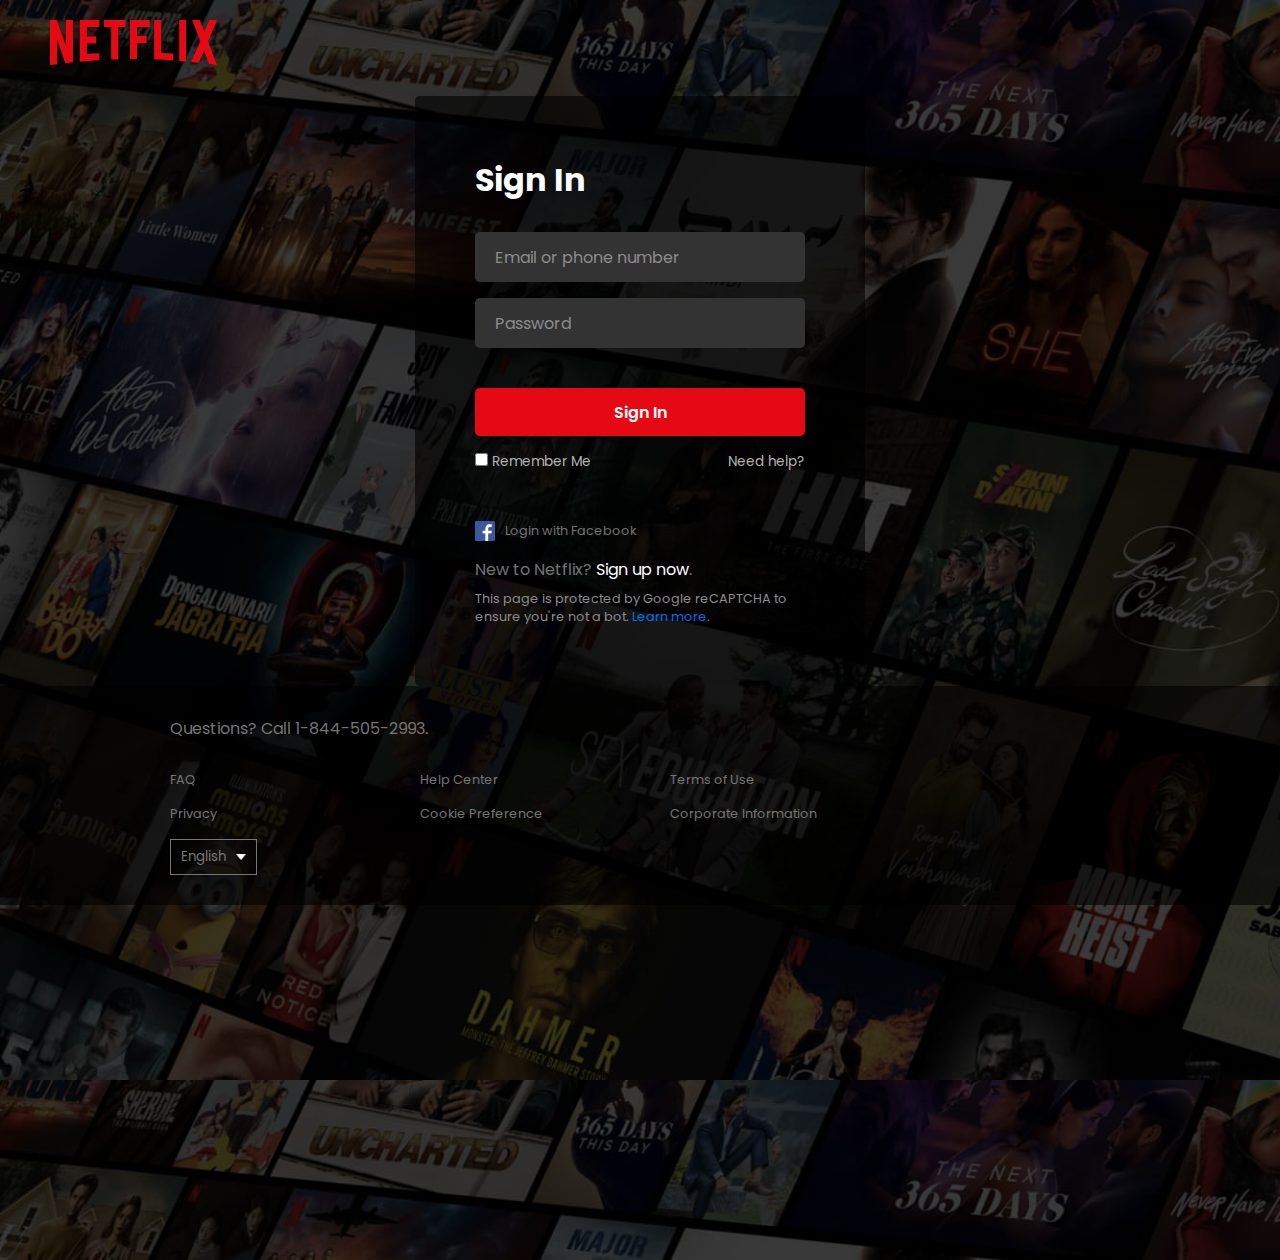
==== sign.html @ 2271d5dd "Add files via upload" ====
<!DOCTYPE html>
<html lang="en">
<head>
    <meta charset="UTF-8">
    <meta http-equiv="X-UA-Compatible" content="IE=edge">
    <meta name="viewport" content="width=device-width, initial-scale=1.0">
    <title>sign-in</title>
    <link rel="stylesheet" href="sign.css">
</head>
<body>
    <div class="container">
        <div class="logo">
            <svg viewBox="0 0 111 30" class="svg-icon svg-icon-netflix-logo" focusable="true">
                <g id="netflix-logo">
                    <path
                        d="M105.06233,14.2806261 L110.999156,30 C109.249227,29.7497422 107.500234,29.4366857 105.718437,29.1554972 L102.374168,20.4686475 L98.9371075,28.4375293 C97.2499766,28.1563408 95.5928391,28.061674 93.9057081,27.8432843 L99.9372012,14.0931671 L94.4680851,-5.68434189e-14 L99.5313525,-5.68434189e-14 L102.593495,7.87421502 L105.874965,-5.68434189e-14 L110.999156,-5.68434189e-14 L105.06233,14.2806261 Z M90.4686475,-5.68434189e-14 L85.8749649,-5.68434189e-14 L85.8749649,27.2499766 C87.3746368,27.3437061 88.9371075,27.4055675 90.4686475,27.5930265 L90.4686475,-5.68434189e-14 Z M81.9055207,26.93692 C77.7186241,26.6557316 73.5307901,26.4064111 69.250164,26.3117443 L69.250164,-5.68434189e-14 L73.9366389,-5.68434189e-14 L73.9366389,21.8745899 C76.6248008,21.9373887 79.3120255,22.1557784 81.9055207,22.2804387 L81.9055207,26.93692 Z M64.2496954,10.6561065 L64.2496954,15.3435186 L57.8442216,15.3435186 L57.8442216,25.9996251 L53.2186709,25.9996251 L53.2186709,-5.68434189e-14 L66.3436123,-5.68434189e-14 L66.3436123,4.68741213 L57.8442216,4.68741213 L57.8442216,10.6561065 L64.2496954,10.6561065 Z M45.3435186,4.68741213 L45.3435186,26.2498828 C43.7810479,26.2498828 42.1876465,26.2498828 40.6561065,26.3117443 L40.6561065,4.68741213 L35.8121661,4.68741213 L35.8121661,-5.68434189e-14 L50.2183897,-5.68434189e-14 L50.2183897,4.68741213 L45.3435186,4.68741213 Z M30.749836,15.5928391 C28.687787,15.5928391 26.2498828,15.5928391 24.4999531,15.6875059 L24.4999531,22.6562939 C27.2499766,22.4678976 30,22.2495079 32.7809542,22.1557784 L32.7809542,26.6557316 L19.812541,27.6876933 L19.812541,-5.68434189e-14 L32.7809542,-5.68434189e-14 L32.7809542,4.68741213 L24.4999531,4.68741213 L24.4999531,10.9991564 C26.3126816,10.9991564 29.0936358,10.9054269 30.749836,10.9054269 L30.749836,15.5928391 Z M4.78114163,12.9684132 L4.78114163,29.3429562 C3.09401069,29.5313525 1.59340144,29.7497422 0,30 L0,-5.68434189e-14 L4.4690224,-5.68434189e-14 L10.562377,17.0315868 L10.562377,-5.68434189e-14 L15.2497891,-5.68434189e-14 L15.2497891,28.061674 C13.5935889,28.3437998 11.906458,28.4375293 10.1246602,28.6868498 L4.78114163,12.9684132 Z"
                        id="Fill-14"></path>
                </g>
            </svg>
        </div>
        <div class="form-container">
            <form>
                <h1>Sign In</h1>
                <div class="form-group">
                    <input type="text" required>
                    <label>Email or phone number</label>
                </div>
                <div class="form-group">
                    <input type="password" required>
                    <label>Password</label>
                </div>
                <button>Sign In</button>
                <div class="remember">
                    <div class="left">
                        <input type="checkbox" id="remember">
                        <label for="remember">Remember Me</label>
                    </div>
                    <div class="right">
                        <a href="#">Need help?</a>
                    </div>
                </div>
                <div class="facebook-login">
                    <img src="./img/fb-logo.png">
                    <a href="#">Login with Facebook</a>
                </div>
                <div class="signup">
                    <p>New to Netflix? <a href="#">Sign up now</a>.</p>
                </div>
                <p class="captcha">
                    This page is protected by Google reCAPTCHA to ensure you're not a bot. 
                    <a href="#">Learn more</a>.
                </p>
            </form>
        </div>
        <footer>
            <div class="top">
                <a href="#">Questions? Call 1-844-505-2993.</a>
            </div>
            <div class="links">
                <a href="#">FAQ</a>
                <a href="#">Help Center</a>
                <a href="#">Terms of Use</a>
                <a href="#">Privacy</a>
                <a href="#">Cookie Preference</a>
                <a href="#">Corporate Information</a>
            </div>
            <button class="language">English <img src="./img/down-icon.png"></button>
        </footer>
    </div>

    
</body>
</html>
---- sign.css ----
@import url(https://fonts.googleapis.com/css?family=Poppins:100,100italic,200,200italic,300,300italic,regular,italic,500,500italic,600,600italic,700,700italic,800,800italic,900,900italic);
* {
    margin: 0;
    padding: 0;
    box-sizing: border-box;
    font-family: 'Poppins', sans-serif;
}

body {
    background-image: linear-gradient(rgba(0,0,0,0.7), rgba(0,0,0,0.7)), url(./img/header-image.png);
    overflow-x: hidden;
}

.container {
    min-height: 140vh;
}

.logo {
    width: 167px;
    fill: #e50914;
    position: absolute;
    top: 20px;
    left: 50px;
}

.form-container{
    display: flex;
    justify-content: center;
}
form {
    color: #fff;
    background-color: rgba(0, 0, 0, .6);
    border-radius: .3rem;
    width: 450px;
    padding: 60px;
    margin-top: 6rem;
}

form h1 {
    margin-bottom: 28px;
}

.form-group {
    width: 100%;
    height: 50px;
    margin-bottom: 16px;
    position: relative;
}

.form-group input {
    width: 100%;
    height: 100%;
    background-color: #333;
    border: none;
    border-radius: .3rem;
    outline: none;
    color: #fff;
    padding: 16px 20px 0;
    font-size: 1rem;
}

.form-group label {
    position: absolute;
    top: 50%;
    left: 20px;
    transform: translateY(-50%);
    color: #8c8c8c;
    pointer-events: none;
    transition: 200ms ease-in-out transform,
    200ms ease-in-out font-size;
}

.form-group input:focus ~ label,
.form-group input:valid ~ label {
    transform: translateY(-1.25rem);
    font-size: .7rem;
}

form button {
    width: 100%;
    height: 48px;
    font-size: 1rem;
    background-color: #e50914;
    color: #fff;
    font-weight: 600;
    border: none;
    border-radius: .3rem;
    cursor: pointer;
    margin: 24px 0 12px;
}

.remember {
    display: flex;
    align-items: center;
    justify-content: space-between;
}

.remember label {
    font-size: .85rem;
    color: #b3b3b3;
}

.remember a {
    color: #b3b3b3;
    font-size: .85rem;
    text-decoration: none;
}
.remember a:hover {
    text-decoration: underline;
}

.facebook-login {
    margin-top: 3rem;
    display: flex;
    align-items: center;
}

.facebook-login img {
    width: 20px;
    aspect-ratio: 1;
    margin-right: 10px;
}

.facebook-login a {
    color: #737373;
    font-size: .8rem;
    text-decoration: none;
}

.signup {
    margin-top: 16px;
}

.signup p {
    color: #737373;
}

.signup p a {
    color: #fff;
    text-decoration: none;
}

.signup p a:hover {
    text-decoration: underline;
}

.captcha {
    font-size: .8rem;
    color: #8c8c8c;
    margin-top: 0.5rem;
}

.captcha a {
    color: #0071eb;
    text-decoration: none;
}

.captcha a:hover {
    text-decoration: underline;
}

footer {
    position: absolute;
    left: 0;
     width: 100%;
    height: fit-content;
    background-color: rgba(0, 0, 0, .6);
    padding: 30px 170px;
    /* overflow: hidden; */
}

footer a {
    color: #757575;
    text-decoration: none;
}

footer a:hover {
    text-decoration: underline;
}

footer .top {
    margin-bottom: 30px;
}

footer .links {
    display: flex;
    flex-wrap: wrap;
}

footer .links a {
    display: inline-block;
    width: 250px;
    margin-bottom: 16px;
    font-size: 0.8rem;
}

.language{
    display: inline-flex;
    align-items: center;
    background: transparent;
    border: 1px solid #777;
    padding: 7px 10px;
    color: #777;
}

.language img{
    width: 10px;
    margin-left: 10px;
}


@media only screen and (max-width: 600px){
    .logo{
        width: 100px;
    }

    footer {
        padding: 10px 60px;
    }

    .links a{
        margin-top: 10px;
    }
    
}
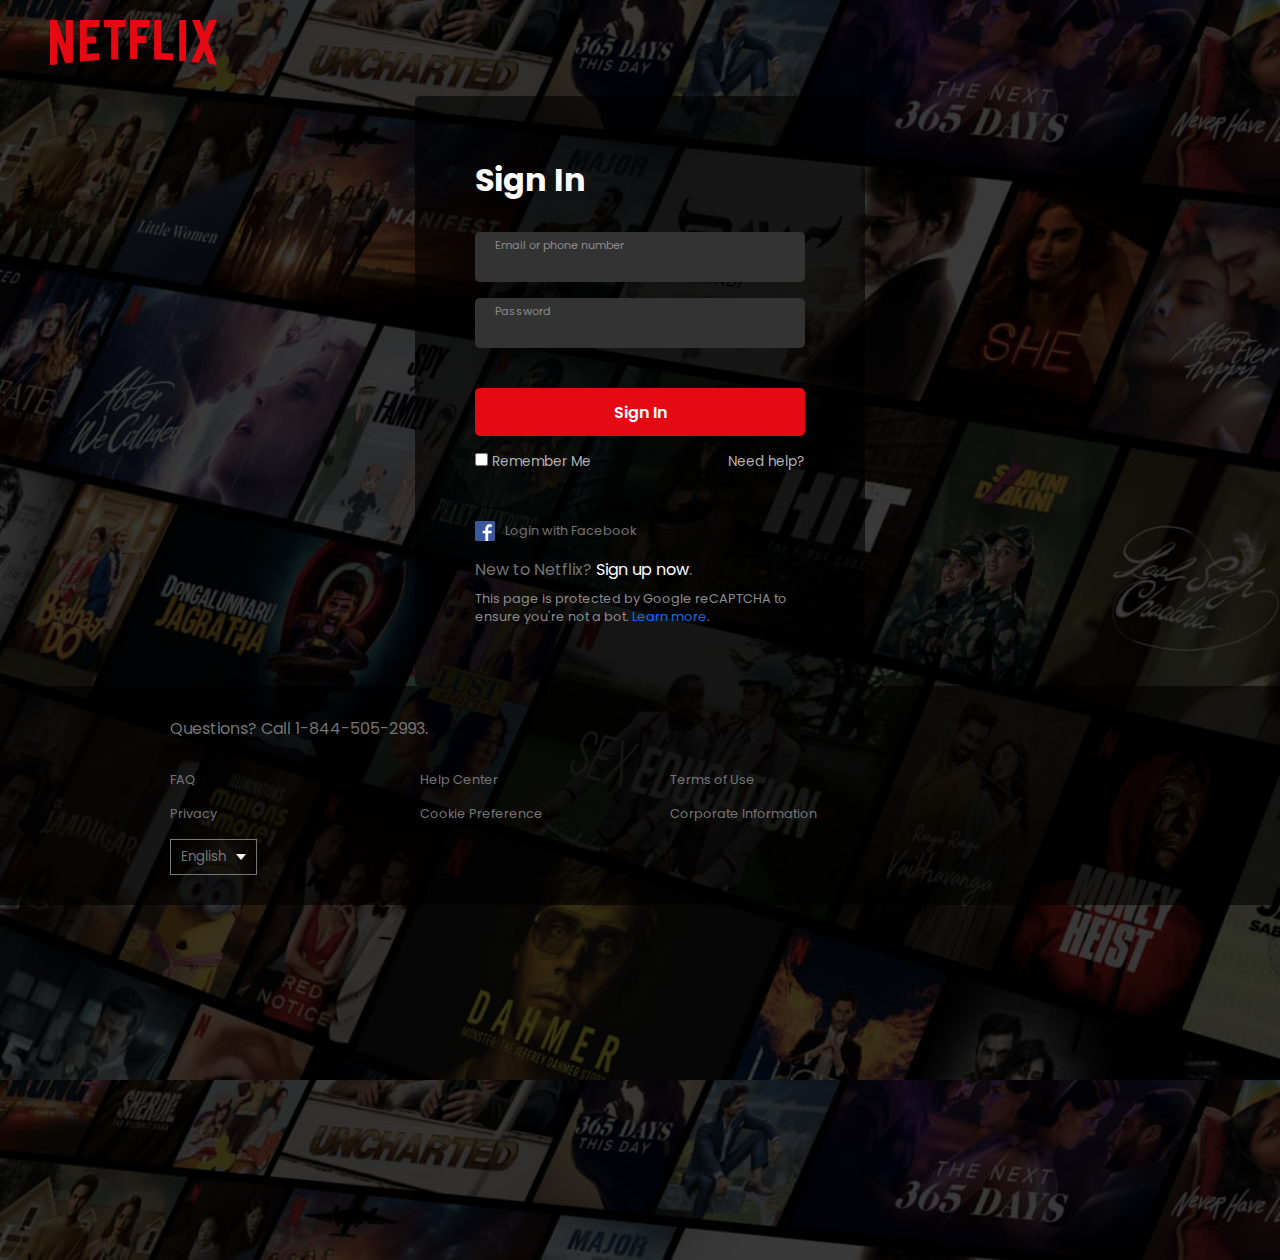
==== commit a09cf72d: "Add files via upload" ====
--- a/sign.html
+++ b/sign.html
@@ -22,14 +22,14 @@
             <form>
                 <h1>Sign In</h1>
                 <div class="form-group">
-                    <input type="text" required>
+                    <input type="text">
                     <label>Email or phone number</label>
                 </div>
                 <div class="form-group">
-                    <input type="password" required>
+                    <input type="password">
                     <label>Password</label>
                 </div>
-                <button>Sign In</button>
+                <button><a href="profile.html">Sign In</a></button>
                 <div class="remember">
                     <div class="left">
                         <input type="checkbox" id="remember">
--- a/sign.css
+++ b/sign.css
@@ -89,6 +89,11 @@
     margin: 24px 0 12px;
 }
 
+form button a{
+    text-decoration: none;
+    color: #fff;
+}
+
 .remember {
     display: flex;
     align-items: center;
